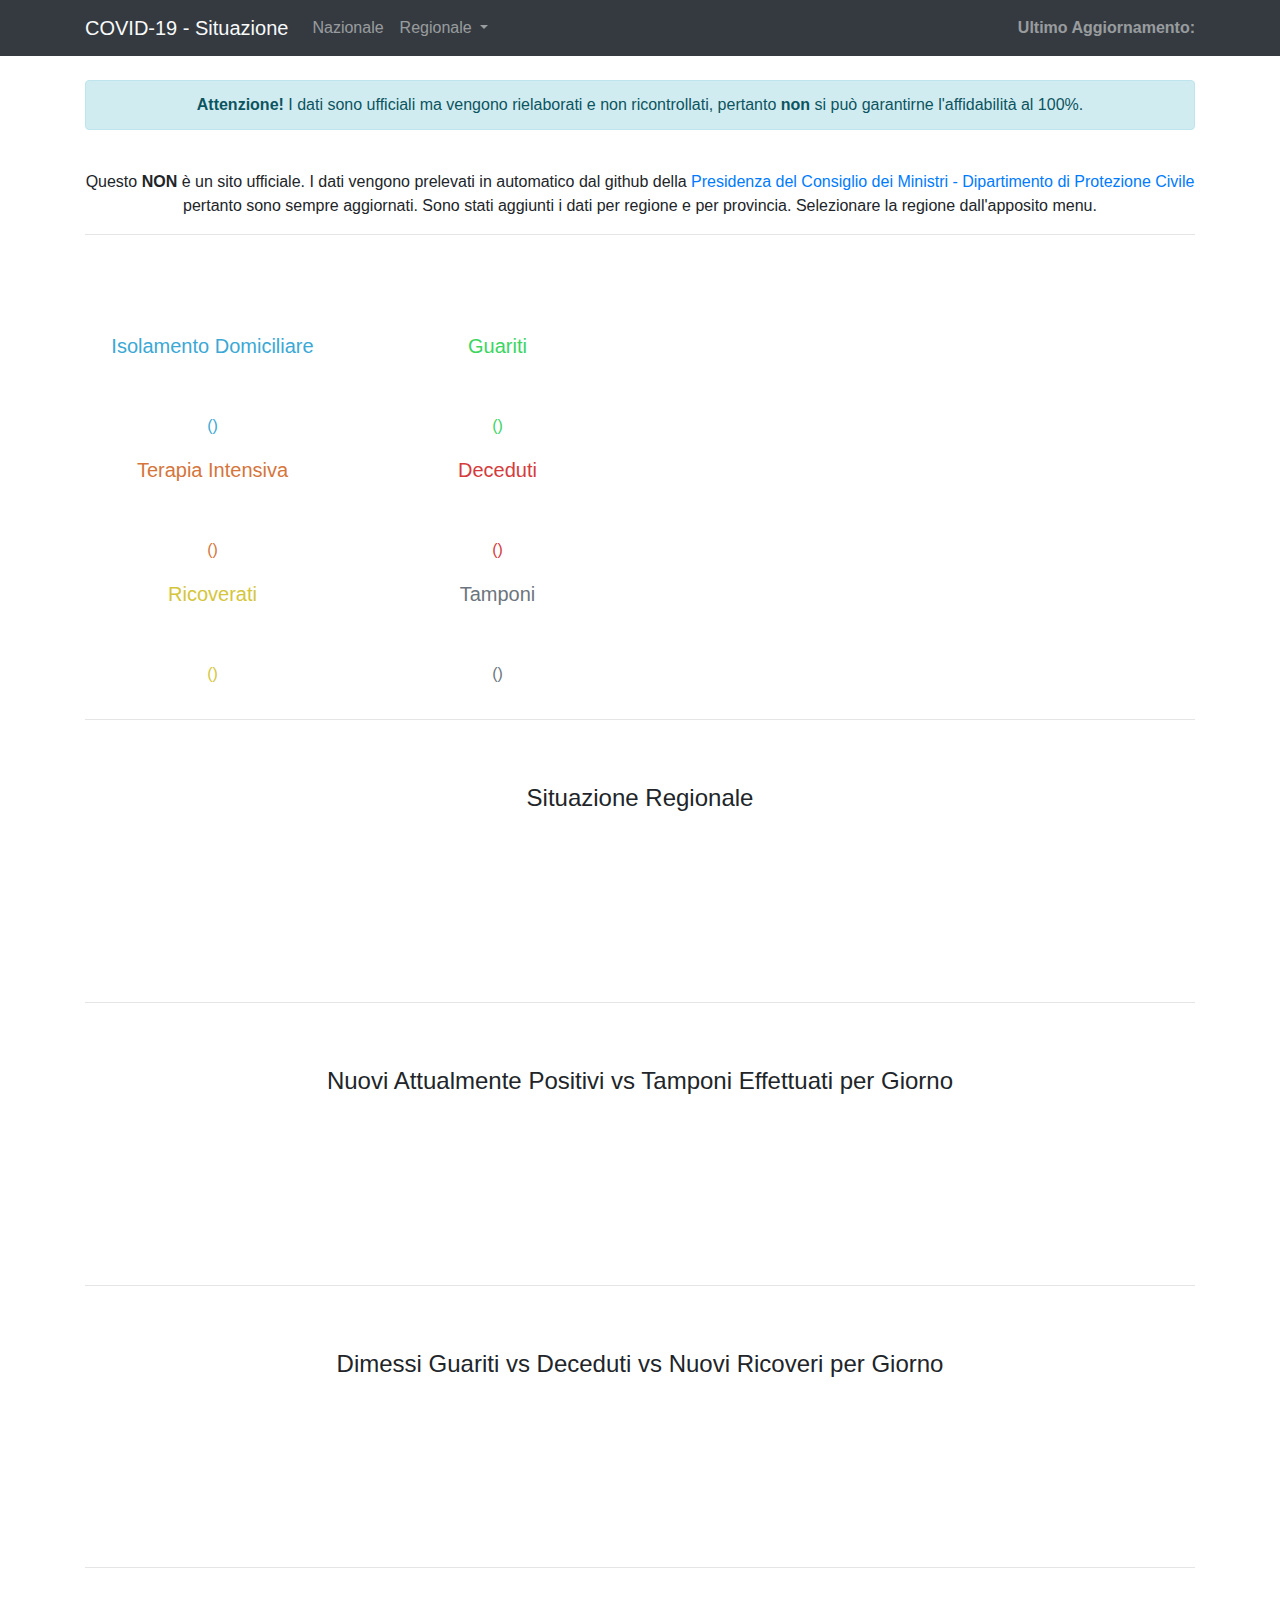
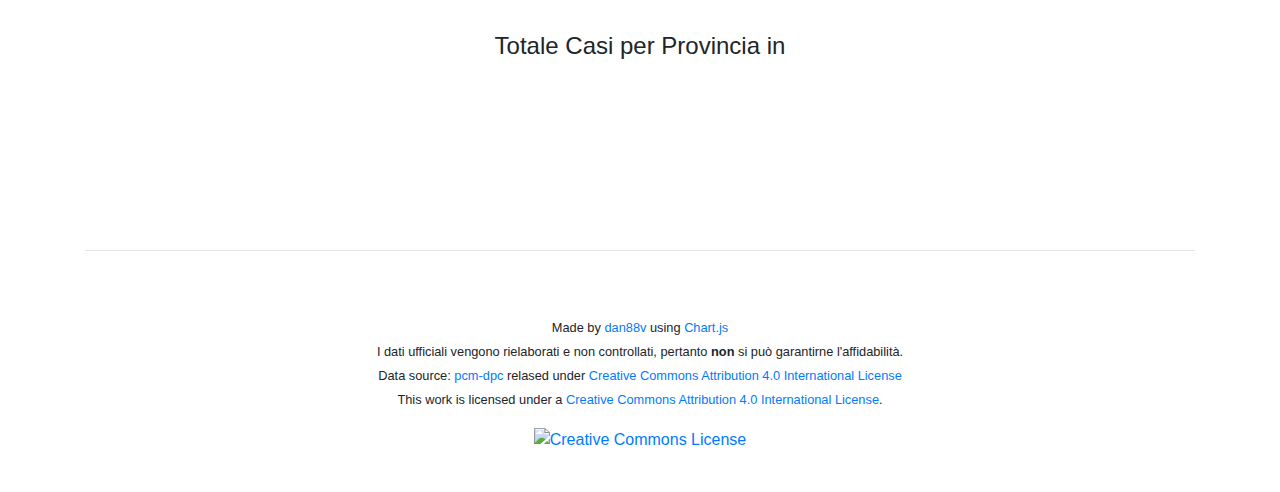
==== regione.htm @ e787c852 "diverse modifiche e aggiunta dati per regione e per provincia" ====
<!doctype html>

<html lang="it">
<head>
  <!-- Global site tag (gtag.js) - Google Analytics -->
  <script async src="https://www.googletagmanager.com/gtag/js?id=UA-161873401-1"></script>
  <script>
    window.dataLayer = window.dataLayer || [];
    function gtag(){dataLayer.push(arguments);}
    gtag('js', new Date());
    gtag('config', 'UA-161873401-1');
  </script>

  <meta charset="utf-8">
  <meta name="viewport" content="width=device-width, initial-scale=1, shrink-to-fit=no">
  <title>COVID-19 - Situazione Italiana - Graphs</title>
  <meta name="author" content="Daniele Trevisanello">
  <script src="https://cdnjs.cloudflare.com/ajax/libs/Chart.js/2.8.0/Chart.min.js"></script>
  <script src="https://cdnjs.cloudflare.com/ajax/libs/d3/5.7.0/d3.min.js"></script>
  
  <link rel="stylesheet" href="https://stackpath.bootstrapcdn.com/bootstrap/4.3.1/css/bootstrap.min.css" integrity="sha384-ggOyR0iXCbMQv3Xipma34MD+dH/1fQ784/j6cY/iJTQUOhcWr7x9JvoRxT2MZw1T" crossorigin="anonymous">
  <link rel="stylesheet" type="text/css" href="style.css">
</head>

<body>
    <nav class="navbar navbar-expand-lg navbar-dark bg-dark sticky-top">
        <div class="container">
          <button class="navbar-toggler" type="button" data-toggle="collapse" data-target="#navbarNavDropdown" aria-controls="navbarNavDropdown" aria-expanded="false" aria-label="Toggle navigation">
            <span class="navbar-toggler-icon"></span>
          </button>
          <a class="navbar-brand text-light mb-0 h1">COVID-19 - Situazione <span class="nomeRegione"></span></a>
          <div class="collapse navbar-collapse" id="navbarNavDropdown">
            <ul class="navbar-nav">
              <li class="nav-item">
                <a class="nav-link" href="index.htm">Nazionale</a>
              </li>
              <li class="nav-item dropdown">
                <a class="nav-link dropdown-toggle" href="#" id="navbarDropdownMenuLink" role="button" data-toggle="dropdown" aria-haspopup="true" aria-expanded="false">
                  Regionale
                </a>
                <div class="dropdown-menu" aria-labelledby="navbarDropdownMenuLink">
                  <a class="dropdown-item" href="regione.htm?regione=Abruzzo">Abruzzo</a>
                  <a class="dropdown-item" href="regione.htm?regione=Basilicata">Basilicata</a>
                  <a class="dropdown-item" href="regione.htm?regione=P.A. Bolzano">P.A. Bolzano</a>
                  <a class="dropdown-item" href="regione.htm?regione=Calabria">Calabria</a>
                  <a class="dropdown-item" href="regione.htm?regione=Campania">Campania</a>
                  <a class="dropdown-item" href="regione.htm?regione=Emilia Romagna">Emilia Romagna</a>
                  <a class="dropdown-item" href="regione.htm?regione=Friuli Venezia Giulia">Friuli Venezia Giulia</a>
                  <a class="dropdown-item" href="regione.htm?regione=Lazio">Lazio</a>
                  <a class="dropdown-item" href="regione.htm?regione=Liguria">Liguria</a>
                  <a class="dropdown-item" href="regione.htm?regione=Lombardia">Lombardia</a>
                  <a class="dropdown-item" href="regione.htm?regione=Marche">Marche</a>
                  <a class="dropdown-item" href="regione.htm?regione=Molise">Molise</a>
                  <a class="dropdown-item" href="regione.htm?regione=Piemonte">Piemonte</a>
                  <a class="dropdown-item" href="regione.htm?regione=Puglia">Puglia</a>
                  <a class="dropdown-item" href="regione.htm?regione=Sardegna">Sardegna</a>
                  <a class="dropdown-item" href="regione.htm?regione=Sicilia">Sicilia</a>
                  <a class="dropdown-item" href="regione.htm?regione=Toscana">Toscana</a>
                  <a class="dropdown-item" href="regione.htm?regione=P.A. Trento">Trento</a>
                  <a class="dropdown-item" href="regione.htm?regione=Umbria">Umbria</a>
                  <a class="dropdown-item" href="regione.htm?regione=Valle d'Aosta">Valle d'Aosta</a>
                  <a class="dropdown-item" href="regione.htm?regione=Veneto">Veneto</a>
                </div>
              </li>
            </ul>
          </div>
          <span class="navbar-text">
            <strong>Ultimo Aggiornamento:</strong> <span class="ultimoAggiornamento"></span>
          </span>
        </div>
      </nav>
<div class="container py-4">
    <div class="alert alert-info text-center" role="alert">
        <strong>Attenzione!</strong> I dati sono ufficiali ma vengono rielaborati e non ricontrollati, pertanto <strong>non</strong> si può garantirne l'affidabilità al 100%.
       </div>
       <p class="pt-4 text-center">Questo <strong>NON</strong> è un sito ufficiale. I dati vengono prelevati in automatico dal github della <a href="https://github.com/pcm-dpc/COVID-19">Presidenza del Consiglio dei Ministri - Dipartimento di Protezione Civile</a> pertanto sono sempre aggiornati.
         Sono stati aggiunti i dati per regione e per provincia. Selezionare la regione dall'apposito menu.</p>
         <hr class="py-4">
    <h1 class="pb-4 text-center"><span class="nomeRegione"></span></h1>
  <section>
    <div class="row">
      <div class="col-sm-3 text-center">

        <p class="lead" style="color:#3ba8d5"><b>Isolamento Domiciliare</b><br>
        <span class="totaleIsolamentoDomiciliare h1"></span><br>
        <small>(<b><span class="deltaTotaleIsolamentoDomiciliare"></span></b>)</small></p>

        <p class="lead" style="color:#d5753b"><b>Terapia Intensiva</b><br>
        <span class="totaleTerapiaIntensiva h1"></span><br>
        <small>(<b><span class="deltaTotaleTerapiaIntensiva"></span></b>)</small></p>

        <p class="lead" style="color:#d5c53b"><b>Ricoverati</b><br>
        <span class="totaleRicoverati h1"></span><br>
        <small>(<b><span class="deltaTotaleRicoverati"></span></b>)</small></p>

      </div>
      <div class="col-sm-3 text-center">

        <p class="lead" style="color:#3bd55f"><b>Guariti</b><br>
        <span class="totaleGuariti h1"></span><br>
        <small>(<b><span class="deltaTotaleGuariti"></span></b>)</small></p>

        <p class="lead" style="color:#d53b3b"><b>Deceduti</b><br>
        <span class="totaleDeceduti h1"></span><br>
        <small>(<b><span class="deltaTotaleDeceduti"></span></b>)</small></p>

        <p class="lead text-secondary"><b>Tamponi</b><br>
        <span class="totaleTamponi h1"></span><br>
        <small>(<b><span class="deltaTotaleTamponi"></span></b>)</small></p>

      </div>
      <div class="col-sm-6">
        <canvas id="doughnut"></canvas>
      </div>
    </div>
  </section>
  <hr class="py-4">
  <section>
    <h4 class="pb-2 text-center">Situazione Regionale <span class="nomeRegione"></span></h4>
    <canvas id="situazioneRegionaleChart"></canvas>
    <hr class="py-4">
    <h4 class="pb-2 text-center">Nuovi Attualmente Positivi vs Tamponi Effettuati per Giorno</h4>
    <canvas id="nuoviInfettiChart"></canvas>
    <hr class="py-4">
    <h4 class="pb-2 text-center">Dimessi Guariti vs Deceduti vs Nuovi Ricoveri per Giorno</h4>
    <canvas id="dimessiVsDecedutiChart"></canvas>
    <hr class="py-4">
    <h4 class="pb-2 text-center">Totale Casi per Provincia in <span class="nomeRegione"></span></h4>
    <canvas id="totaliPerProvincia"></canvas>
  </section>
  <hr class="py-4">
  <p class="text-center"><small>Made by <a href="https://github.com/dan88v">dan88v</a> using <a href="https://www.chartjs.org/">Chart.js</a><br>
    I dati ufficiali vengono rielaborati e non controllati, pertanto <strong>non</strong> si può garantirne l'affidabilità.<br>
    Data source: <a href="https://github.com/pcm-dpc/COVID-19">pcm-dpc</a> relased under <a href="https://github.com/pcm-dpc/COVID-19/blob/master/LICENSE">Creative Commons Attribution 4.0 International License</a><br>
  This work is licensed under a <a rel="license" href="http://creativecommons.org/licenses/by/4.0/">Creative Commons Attribution 4.0 International License</a>.</small><br></p>
  <p class="text-center"><a rel="license" href="http://creativecommons.org/licenses/by/4.0/"><img alt="Creative Commons License" style="border-width:0" src="https://i.creativecommons.org/l/by/4.0/88x31.png" /></a></p>
</div>

<script src="js/regionale/dashboard.js"></script>
<script src="js/regionale/situazioneRegionaleChart.js"></script>
<script src="js/regionale/nuoviInfettiChart.js"></script>
<script src="js/regionale/dimessiVsDecedutiChart.js"></script>
<script src="js/regionale/totaliPerProvinciaChart.js"></script>

  <script src="https://code.jquery.com/jquery-3.3.1.slim.min.js" integrity="sha384-q8i/X+965DzO0rT7abK41JStQIAqVgRVzpbzo5smXKp4YfRvH+8abtTE1Pi6jizo" crossorigin="anonymous"></script>
  <script src="https://cdnjs.cloudflare.com/ajax/libs/popper.js/1.14.7/umd/popper.min.js" integrity="sha384-UO2eT0CpHqdSJQ6hJty5KVphtPhzWj9WO1clHTMGa3JDZwrnQq4sF86dIHNDz0W1" crossorigin="anonymous"></script>
  <script src="https://stackpath.bootstrapcdn.com/bootstrap/4.3.1/js/bootstrap.min.js" integrity="sha384-JjSmVgyd0p3pXB1rRibZUAYoIIy6OrQ6VrjIEaFf/nJGzIxFDsf4x0xIM+B07jRM" crossorigin="anonymous"></script>
</body>
</html>
---- style.css ----
#doughnut {
    position: absolute;
    top: 50%;
    left: 50%;
    transform: translate(-50%, -50%);   
}

@media screen and (max-width: 576px) {
    #doughnut {
        display: none !important;
    }
 }
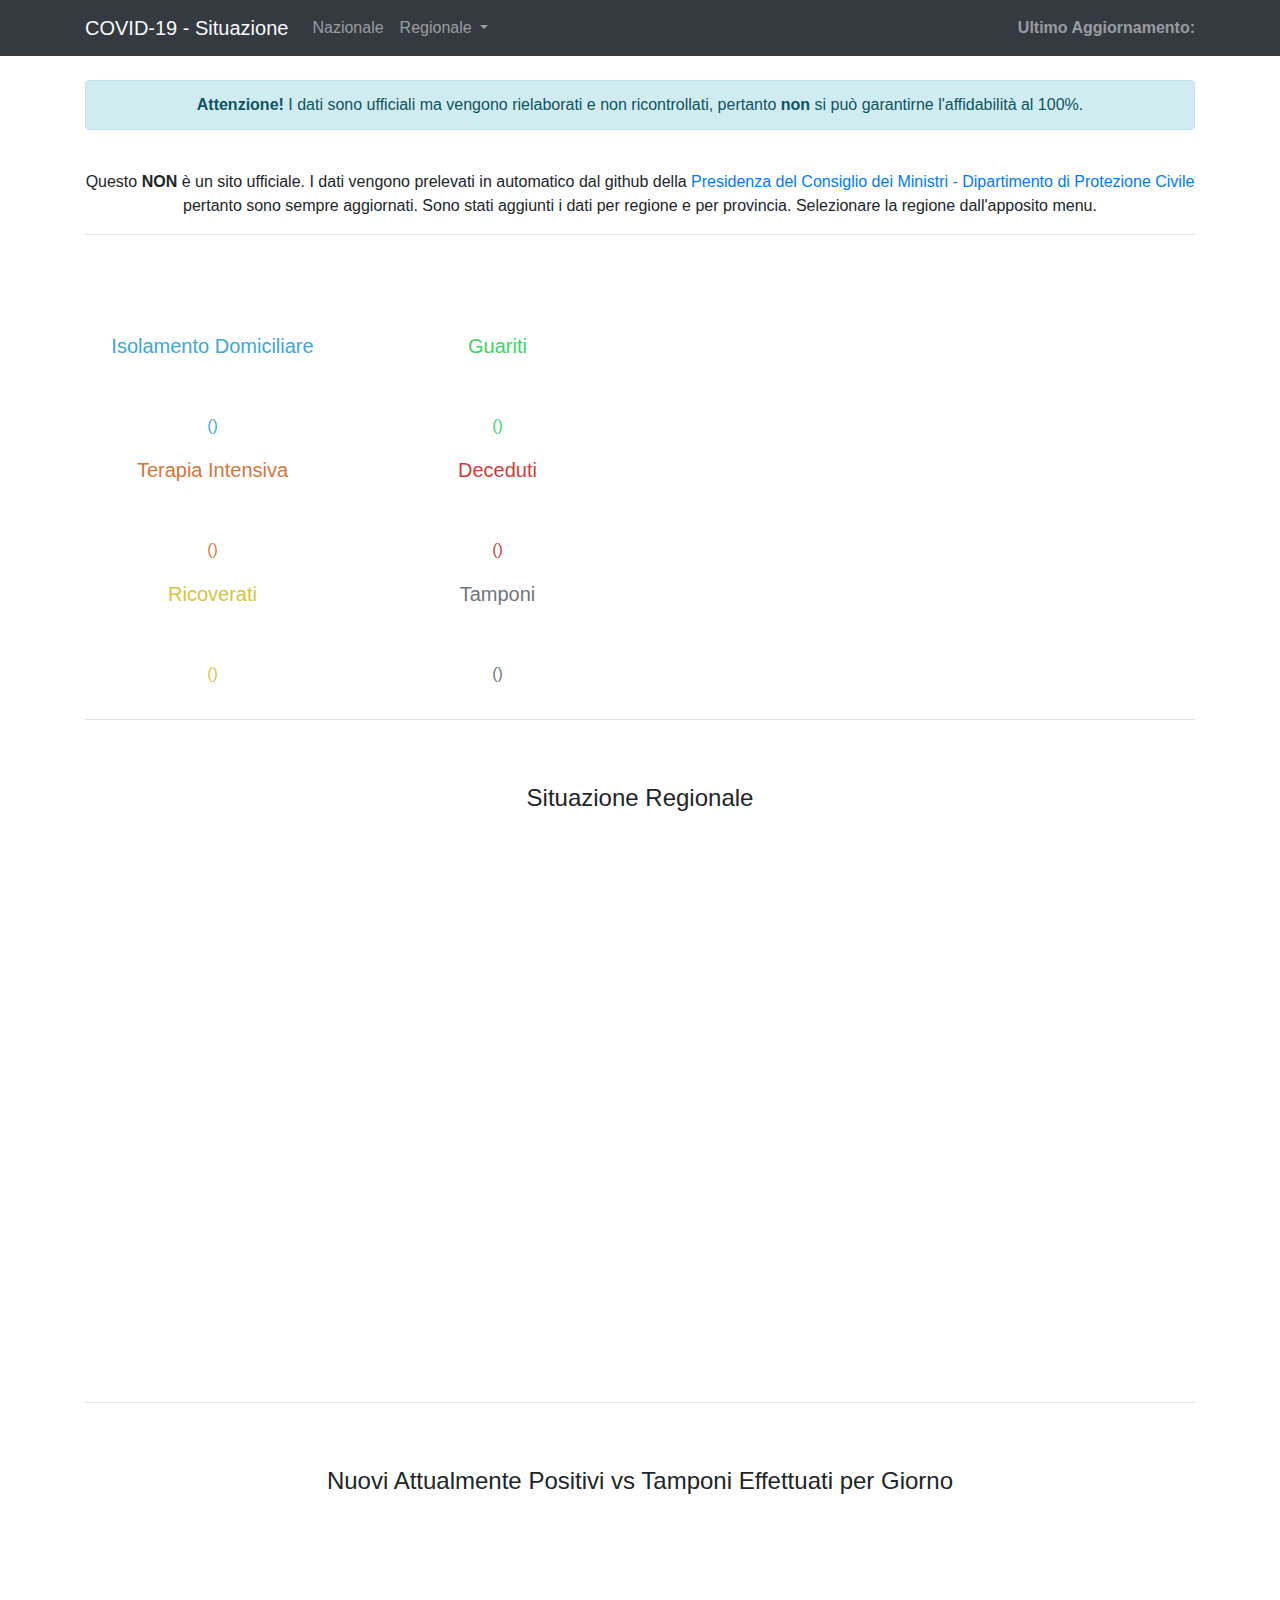
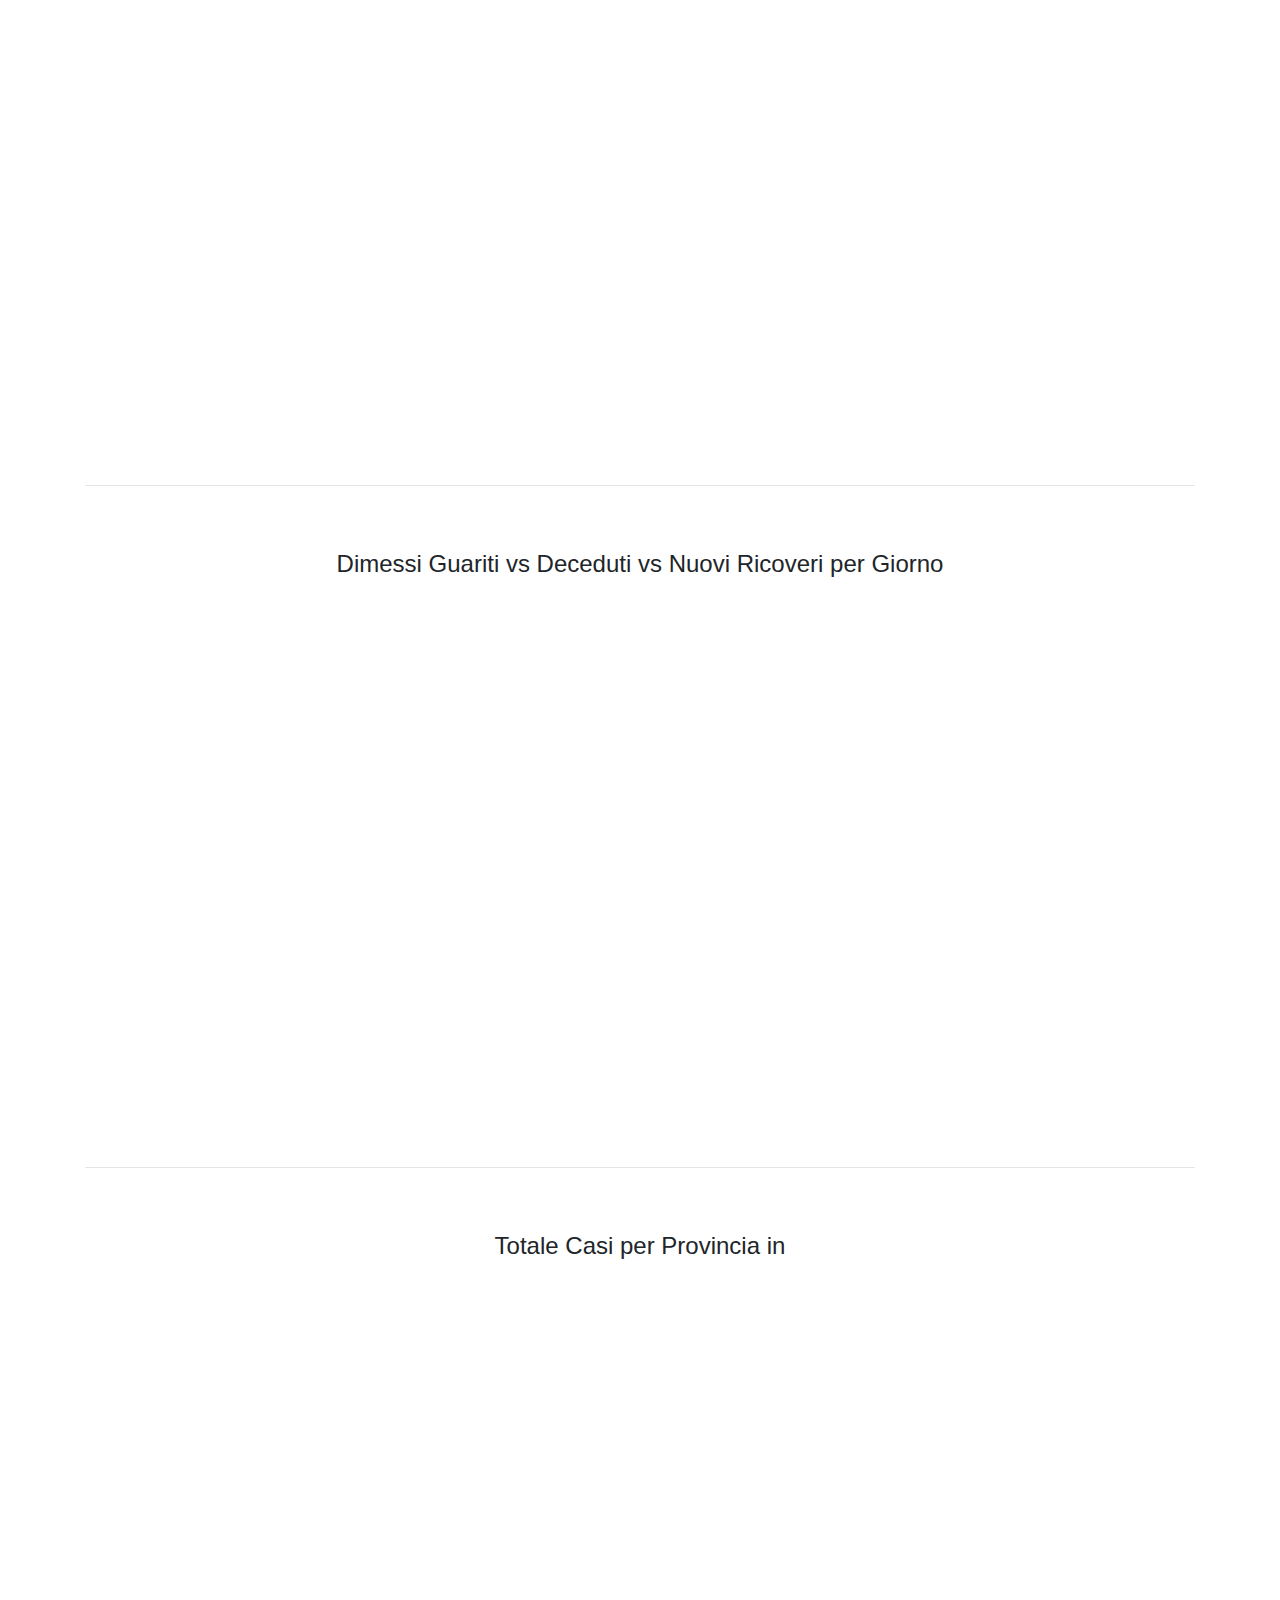
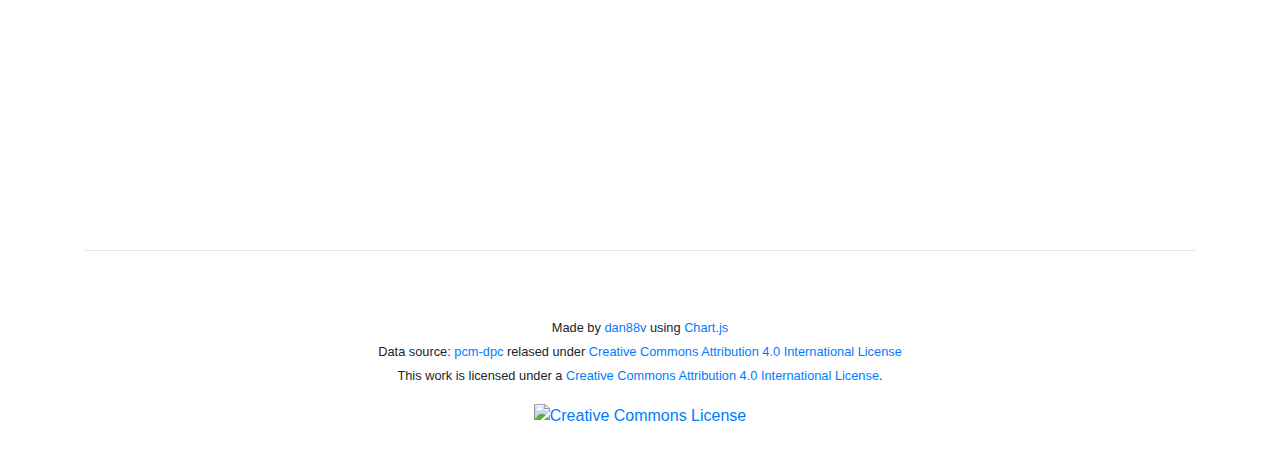
==== commit 33764310: "sistemata la responsiveness" ====
--- a/regione.htm
+++ b/regione.htm
@@ -17,6 +17,10 @@
   <meta name="author" content="Daniele Trevisanello">
   <script src="https://cdnjs.cloudflare.com/ajax/libs/Chart.js/2.8.0/Chart.min.js"></script>
   <script src="https://cdnjs.cloudflare.com/ajax/libs/d3/5.7.0/d3.min.js"></script>
+  <script src="https://code.jquery.com/jquery-3.3.1.slim.min.js" integrity="sha384-q8i/X+965DzO0rT7abK41JStQIAqVgRVzpbzo5smXKp4YfRvH+8abtTE1Pi6jizo" crossorigin="anonymous"></script>
+  <script src="https://cdnjs.cloudflare.com/ajax/libs/popper.js/1.14.7/umd/popper.min.js" integrity="sha384-UO2eT0CpHqdSJQ6hJty5KVphtPhzWj9WO1clHTMGa3JDZwrnQq4sF86dIHNDz0W1" crossorigin="anonymous"></script>
+  <script src="https://stackpath.bootstrapcdn.com/bootstrap/4.3.1/js/bootstrap.min.js" integrity="sha384-JjSmVgyd0p3pXB1rRibZUAYoIIy6OrQ6VrjIEaFf/nJGzIxFDsf4x0xIM+B07jRM" crossorigin="anonymous"></script>
+
   
   <link rel="stylesheet" href="https://stackpath.bootstrapcdn.com/bootstrap/4.3.1/css/bootstrap.min.css" integrity="sha384-ggOyR0iXCbMQv3Xipma34MD+dH/1fQ784/j6cY/iJTQUOhcWr7x9JvoRxT2MZw1T" crossorigin="anonymous">
   <link rel="stylesheet" type="text/css" href="style.css">
@@ -117,20 +121,27 @@
   <hr class="py-4">
   <section>
     <h4 class="pb-2 text-center">Situazione Regionale <span class="nomeRegione"></span></h4>
-    <canvas id="situazioneRegionaleChart"></canvas>
+    <div class="chart-container">
+      <canvas id="situazioneRegionaleChart" class="chart-canvas"></canvas>
+    </div>
     <hr class="py-4">
     <h4 class="pb-2 text-center">Nuovi Attualmente Positivi vs Tamponi Effettuati per Giorno</h4>
-    <canvas id="nuoviInfettiChart"></canvas>
+    <div class="chart-container">
+      <canvas id="nuoviInfettiChart" class="chart-canvas"></canvas>
+    </div>
     <hr class="py-4">
     <h4 class="pb-2 text-center">Dimessi Guariti vs Deceduti vs Nuovi Ricoveri per Giorno</h4>
-    <canvas id="dimessiVsDecedutiChart"></canvas>
+    <div class="chart-container">
+      <canvas id="dimessiVsDecedutiChart" class="chart-canvas"></canvas>
+    </div>
     <hr class="py-4">
     <h4 class="pb-2 text-center">Totale Casi per Provincia in <span class="nomeRegione"></span></h4>
-    <canvas id="totaliPerProvincia"></canvas>
+    <div class="chart-container">
+      <canvas id="totaliPerProvincia" class="chart-canvas"></canvas>
+    </div>
   </section>
   <hr class="py-4">
   <p class="text-center"><small>Made by <a href="https://github.com/dan88v">dan88v</a> using <a href="https://www.chartjs.org/">Chart.js</a><br>
-    I dati ufficiali vengono rielaborati e non controllati, pertanto <strong>non</strong> si può garantirne l'affidabilità.<br>
     Data source: <a href="https://github.com/pcm-dpc/COVID-19">pcm-dpc</a> relased under <a href="https://github.com/pcm-dpc/COVID-19/blob/master/LICENSE">Creative Commons Attribution 4.0 International License</a><br>
   This work is licensed under a <a rel="license" href="http://creativecommons.org/licenses/by/4.0/">Creative Commons Attribution 4.0 International License</a>.</small><br></p>
   <p class="text-center"><a rel="license" href="http://creativecommons.org/licenses/by/4.0/"><img alt="Creative Commons License" style="border-width:0" src="https://i.creativecommons.org/l/by/4.0/88x31.png" /></a></p>
@@ -142,8 +153,5 @@
 <script src="js/regionale/dimessiVsDecedutiChart.js"></script>
 <script src="js/regionale/totaliPerProvinciaChart.js"></script>
 
-  <script src="https://code.jquery.com/jquery-3.3.1.slim.min.js" integrity="sha384-q8i/X+965DzO0rT7abK41JStQIAqVgRVzpbzo5smXKp4YfRvH+8abtTE1Pi6jizo" crossorigin="anonymous"></script>
-  <script src="https://cdnjs.cloudflare.com/ajax/libs/popper.js/1.14.7/umd/popper.min.js" integrity="sha384-UO2eT0CpHqdSJQ6hJty5KVphtPhzWj9WO1clHTMGa3JDZwrnQq4sF86dIHNDz0W1" crossorigin="anonymous"></script>
-  <script src="https://stackpath.bootstrapcdn.com/bootstrap/4.3.1/js/bootstrap.min.js" integrity="sha384-JjSmVgyd0p3pXB1rRibZUAYoIIy6OrQ6VrjIEaFf/nJGzIxFDsf4x0xIM+B07jRM" crossorigin="anonymous"></script>
 </body>
 </html>--- a/style.css
+++ b/style.css
@@ -5,8 +5,20 @@
     transform: translate(-50%, -50%);   
 }
 
+.chart-container {
+    position: relative;
+}
+
+.chart-canvas {
+    width: 100%;
+    height: 550px;
+}
+
 @media screen and (max-width: 576px) {
     #doughnut {
         display: none !important;
     }
+    .chart-canvas {
+        height: 430px;
+    }
  }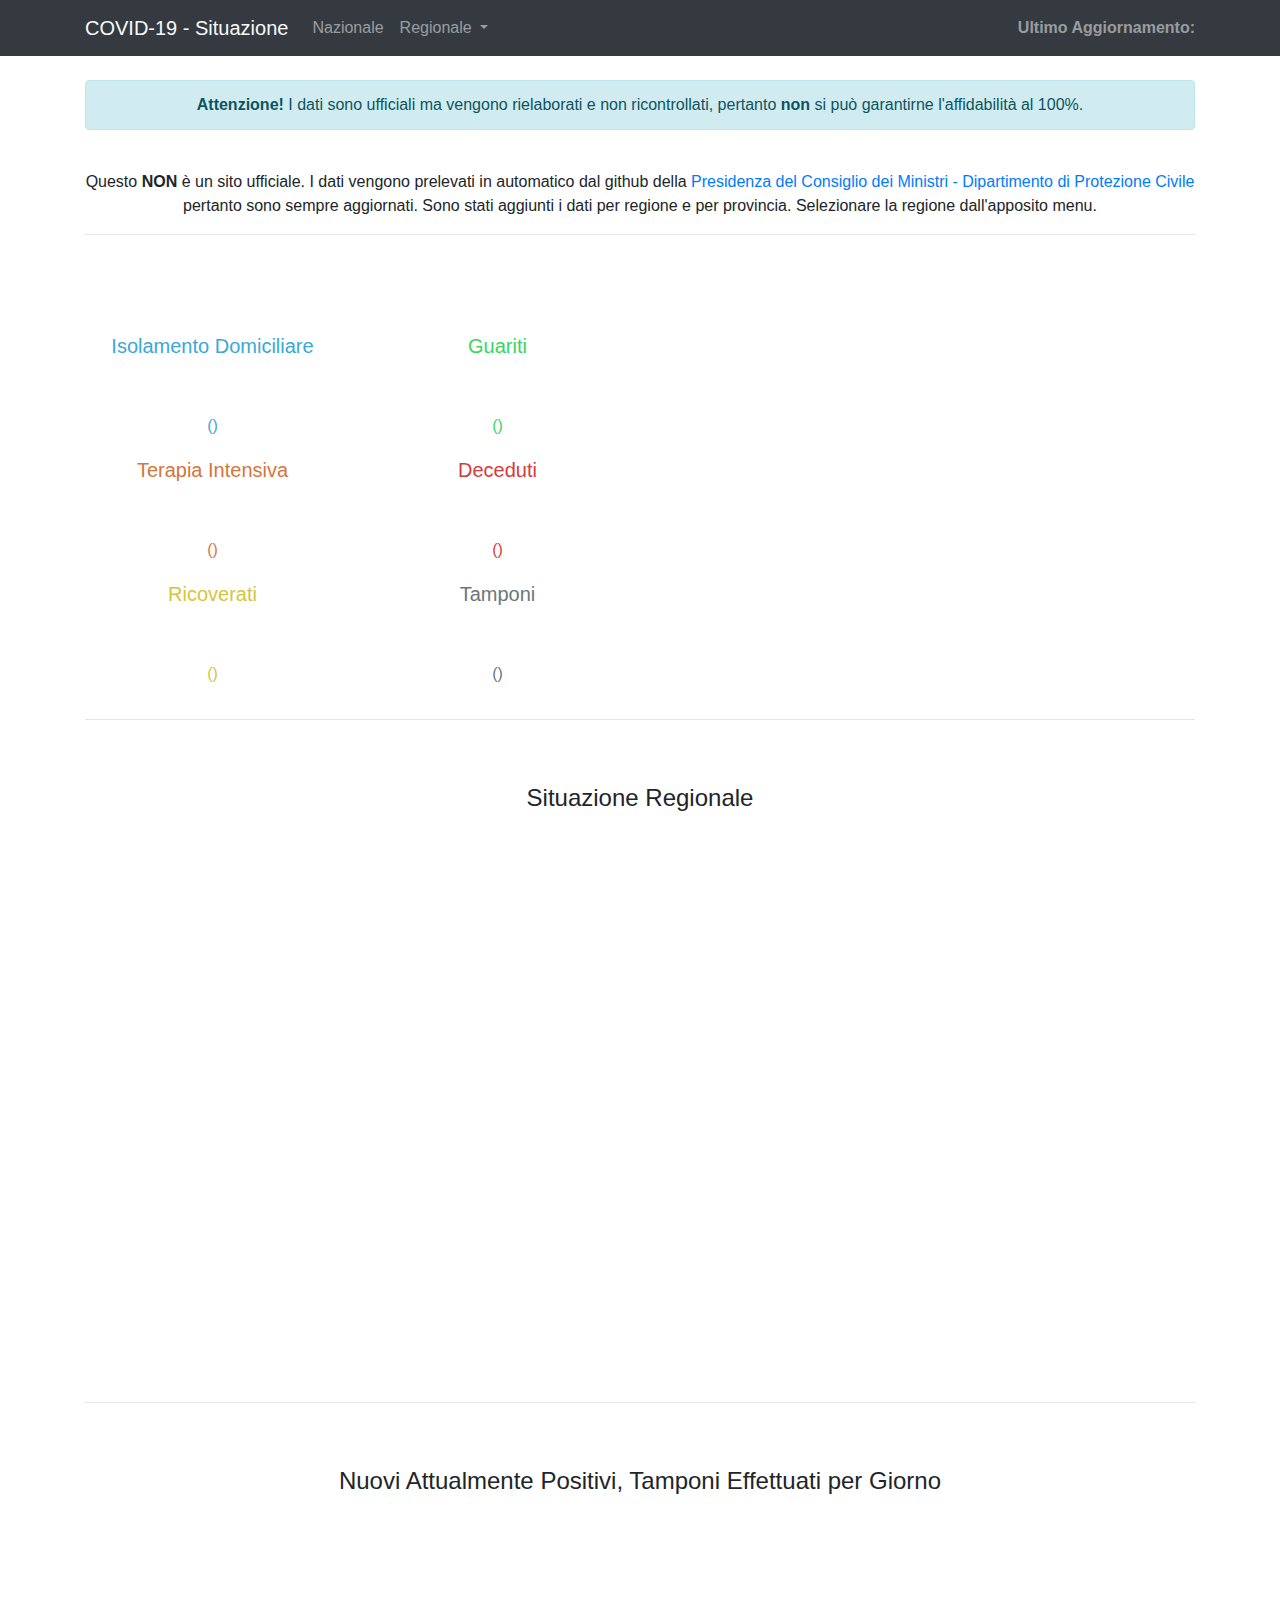
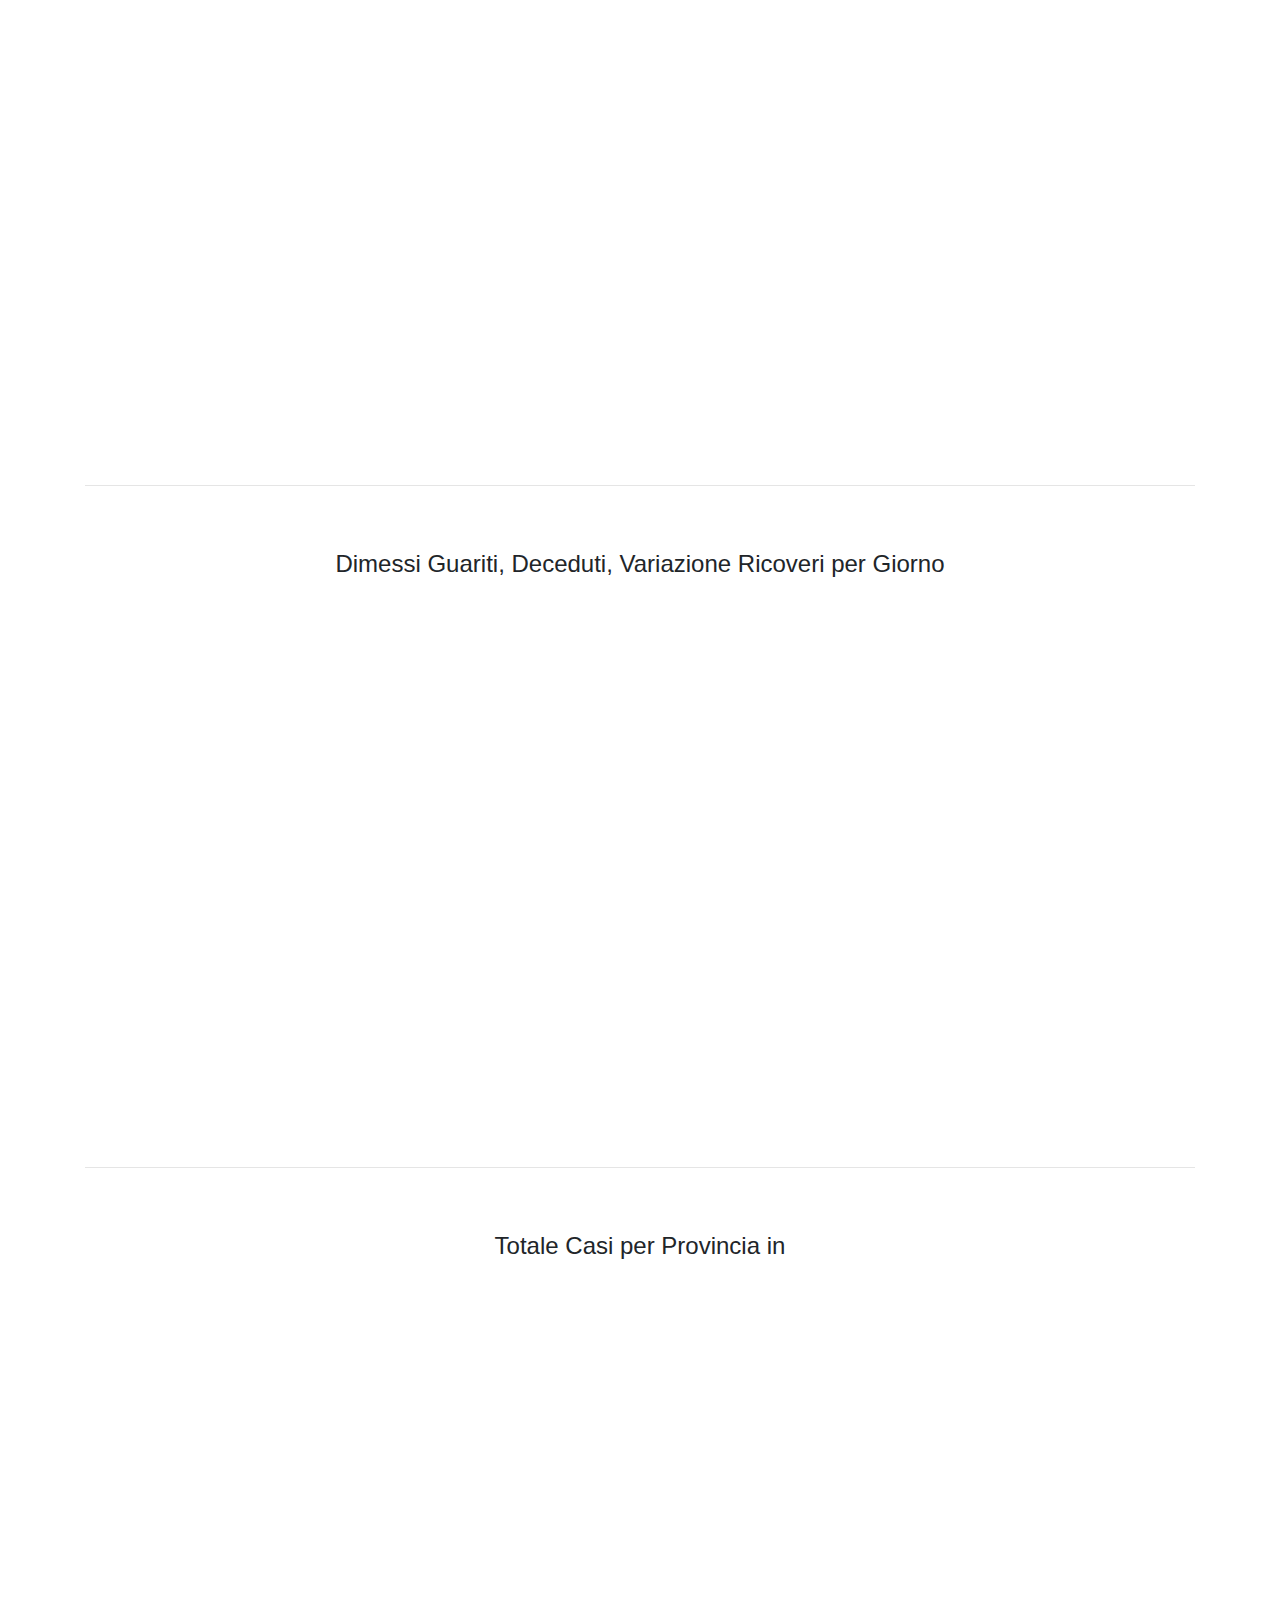
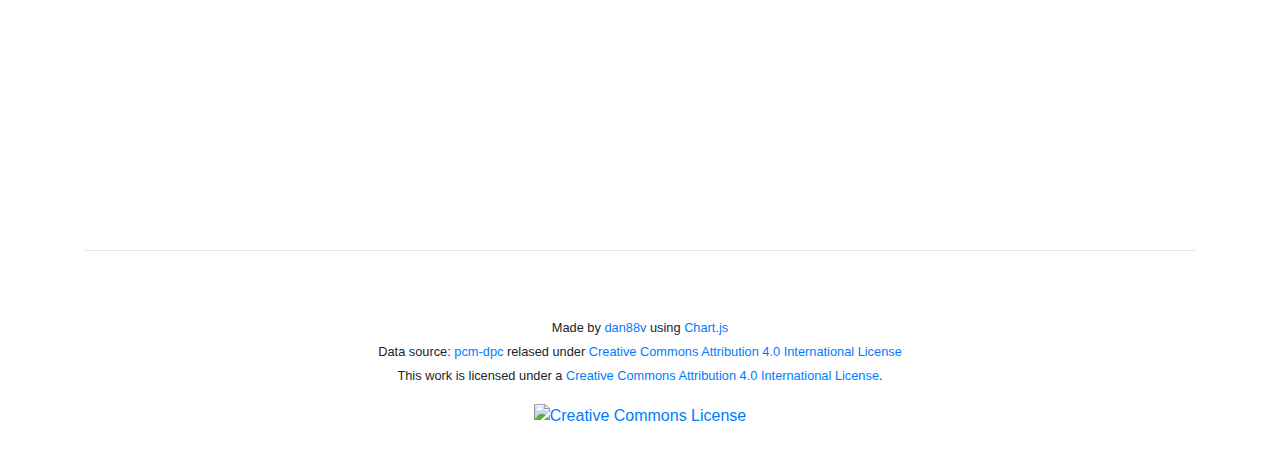
==== commit 41781bb3: "modifica etichetta "nuovi ricoveri" in "variazione ricoveri"" ====
--- a/regione.htm
+++ b/regione.htm
@@ -13,8 +13,11 @@
 
   <meta charset="utf-8">
   <meta name="viewport" content="width=device-width, initial-scale=1, shrink-to-fit=no">
-  <title>COVID-19 - Situazione Italiana - Graphs</title>
+  <meta name="robots" content="index, follow">
+  <title>Dati Coronavirus - COVID-19 - Situazione Regionale</title>
   <meta name="author" content="Daniele Trevisanello">
+  <meta name="description" content="Grafici regionali e dati aggiornati giorno per giorno relativi all'andamento del Coronavirus in Italia. Nuovi contagiati, dimessi, deceduti e ricoverati.">
+  <meta name="keywords" content="coronavirus, dati, italia, situazione italiana, covid, covid 19, grafici">
   <script src="https://cdnjs.cloudflare.com/ajax/libs/Chart.js/2.8.0/Chart.min.js"></script>
   <script src="https://cdnjs.cloudflare.com/ajax/libs/d3/5.7.0/d3.min.js"></script>
   <script src="https://code.jquery.com/jquery-3.3.1.slim.min.js" integrity="sha384-q8i/X+965DzO0rT7abK41JStQIAqVgRVzpbzo5smXKp4YfRvH+8abtTE1Pi6jizo" crossorigin="anonymous"></script>
@@ -125,12 +128,12 @@
       <canvas id="situazioneRegionaleChart" class="chart-canvas"></canvas>
     </div>
     <hr class="py-4">
-    <h4 class="pb-2 text-center">Nuovi Attualmente Positivi vs Tamponi Effettuati per Giorno</h4>
+    <h4 class="pb-2 text-center">Nuovi Attualmente Positivi, Tamponi Effettuati per Giorno</h4>
     <div class="chart-container">
       <canvas id="nuoviInfettiChart" class="chart-canvas"></canvas>
     </div>
     <hr class="py-4">
-    <h4 class="pb-2 text-center">Dimessi Guariti vs Deceduti vs Nuovi Ricoveri per Giorno</h4>
+    <h4 class="pb-2 text-center">Dimessi Guariti, Deceduti, Variazione Ricoveri per Giorno</h4>
     <div class="chart-container">
       <canvas id="dimessiVsDecedutiChart" class="chart-canvas"></canvas>
     </div>
--- a/style.css
+++ b/style.css
@@ -11,7 +11,7 @@
 
 .chart-canvas {
     width: 100%;
-    height: 550px;
+    height: 550px !important;
 }
 
 @media screen and (max-width: 576px) {
@@ -19,6 +19,6 @@
         display: none !important;
     }
     .chart-canvas {
-        height: 430px;
+        height: 390px !important;
     }
  }